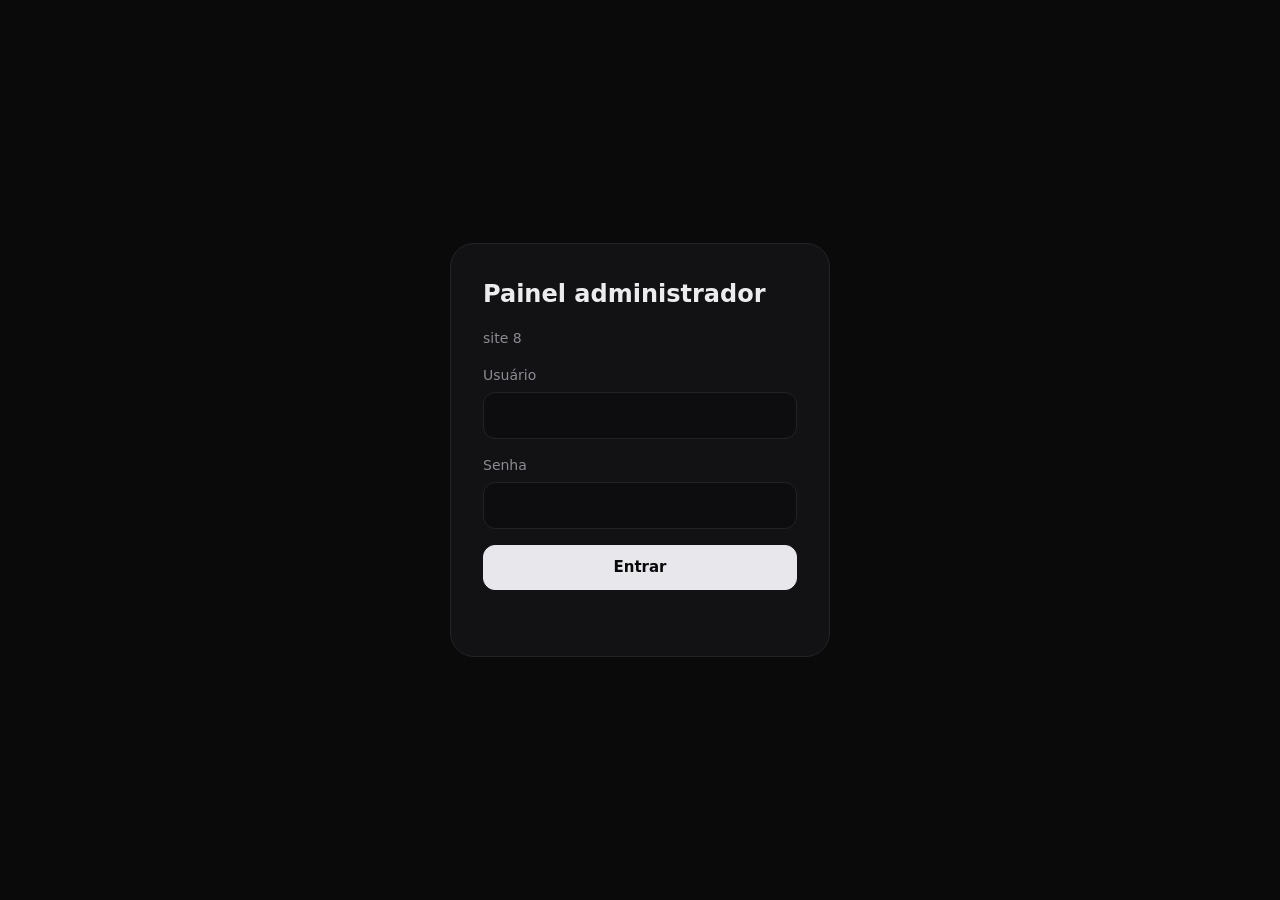
==== static/admin.html @ b398e5f8 "painel /admin: clientes e prompts da IA editáveis sem deploy (login único)" ====
<!doctype html>
<html lang="pt-BR">
<head>
<meta charset="utf-8">
<meta name="viewport" content="width=device-width,initial-scale=1">
<meta name="robots" content="noindex">
<title>Admin</title>
<style>
:root{--bg:#0a0a0b;--card:#121214;--bd:#232327;--fg:#ececef;--mut:#8b8b93;--ac:#e8e8ec;--ok:#4ade80;--err:#f87171}
*{box-sizing:border-box;margin:0}
body{background:var(--bg);color:var(--fg);font:15px/1.5 Inter,system-ui,-apple-system,Segoe UI,sans-serif;min-height:100vh}
button,input,textarea{font:inherit;color:inherit}
.btn{border:1px solid var(--bd);background:#1a1a1d;border-radius:12px;padding:10px 16px;cursor:pointer;transition:.2s}
.btn:hover{background:#232327}.btn.pri{background:var(--ac);color:#0a0a0b;border-color:var(--ac);font-weight:600}.btn.pri:hover{opacity:.9}
.btn:disabled{opacity:.5;cursor:default}
.entrar{min-height:100vh;display:grid;place-items:center;padding:16px}
.caixa{width:min(380px,100%);background:var(--card);border:1px solid var(--bd);border-radius:24px;padding:32px;display:grid;gap:16px}
.caixa h1{font-size:24px}.caixa p{color:var(--mut);font-size:14px}
label{display:grid;gap:6px;font-size:14px;color:var(--mut)}
input{background:#0d0d0f;border:1px solid var(--bd);border-radius:12px;padding:12px}
input:focus,textarea:focus{outline:2px solid #3a3a40;outline-offset:0}
.topo{position:sticky;top:0;z-index:5;background:rgba(10,10,11,.85);backdrop-filter:blur(12px);border-bottom:1px solid var(--bd)}
.topo .in{max-width:1200px;margin:0 auto;padding:12px 24px;display:flex;align-items:center;gap:16px}
.topo b{font-size:16px}.topo .dim{color:var(--mut);font-size:13px}
.abas{display:flex;gap:4px;margin-left:auto;background:var(--card);border:1px solid var(--bd);border-radius:999px;padding:4px}
.abas button{border:0;background:none;padding:6px 14px;border-radius:999px;cursor:pointer;color:var(--mut)}
.abas button[aria-selected=true]{background:#232327;color:var(--fg)}
main{max-width:1200px;margin:0 auto;padding:24px}
.kpis{display:grid;grid-template-columns:repeat(3,1fr);gap:12px;margin-bottom:16px}
.kpi{background:var(--card);border:1px solid var(--bd);border-radius:16px;padding:16px}.kpi small{color:var(--mut)}.kpi b{display:block;font-size:28px}
.lista{background:var(--card);border:1px solid var(--bd);border-radius:16px;overflow:hidden}
.linha{display:grid;grid-template-columns:2fr 1fr 1fr 1fr;gap:12px;padding:12px 16px;border-top:1px solid var(--bd);font-size:14px}
.linha:first-child{border-top:0;color:var(--mut);font-size:12px;text-transform:uppercase;letter-spacing:.04em}
.pill{display:inline-block;padding:2px 10px;border-radius:999px;font-size:12px;border:1px solid var(--bd)}.pill.on{border-color:#1f5f3a;color:var(--ok)}
.busca{margin-bottom:12px;width:100%}
.ed{display:grid;grid-template-columns:240px 1fr;gap:16px;align-items:start}
.skills{display:grid;gap:6px}.skills button{text-align:left;border:1px solid var(--bd);background:var(--card);border-radius:12px;padding:12px;cursor:pointer}
.skills button[aria-current=true]{border-color:#55555d;background:#1a1a1d}.skills small{display:block;color:var(--mut);font-size:12px}
.painel{background:var(--card);border:1px solid var(--bd);border-radius:16px;padding:16px;display:grid;gap:12px}
.painel .cab{display:flex;gap:8px;align-items:center;flex-wrap:wrap}.painel .cab b{margin-right:auto}
textarea{width:100%;min-height:62vh;background:#0d0d0f;border:1px solid var(--bd);border-radius:12px;padding:16px;font:13.5px/1.6 ui-monospace,SFMono-Regular,Menlo,Consolas,monospace;resize:vertical;tab-size:2}
.hist{display:flex;gap:6px;flex-wrap:wrap;font-size:12px}.hist button{border:1px solid var(--bd);background:none;border-radius:999px;padding:4px 10px;cursor:pointer;color:var(--mut)}
.msg{font-size:13px;color:var(--mut);min-height:18px}.msg.erro{color:var(--err)}.msg.ok{color:var(--ok)}
@media (max-width:760px){.ed{grid-template-columns:1fr}.linha{grid-template-columns:1fr 1fr}.kpis{grid-template-columns:1fr}}
</style>
</head>
<body>
<div class="entrar" id="v-entrar" hidden>
  <form class="caixa" id="f-entrar">
    <h1>Painel administrador</h1><p id="produto-nome"></p>
    <label>Usuário<input id="e-u" autocomplete="username" required></label>
    <label>Senha<input id="e-s" type="password" autocomplete="current-password" required></label>
    <button class="btn pri">Entrar</button><div class="msg" id="e-msg"></div>
  </form>
</div>
<div id="v-painel" hidden>
  <header class="topo"><div class="in"><b id="tit">Admin</b><span class="dim">painel administrador</span>
    <nav class="abas"><button data-aba="clientes" aria-selected="true">Clientes</button><button data-aba="skills">Skills da IA</button></nav>
    <button class="btn" id="sair">Sair</button></div></header>
  <main>
    <section data-p="clientes">
      <div class="kpis" id="kpis"></div>
      <input class="busca" id="busca" placeholder="Buscar por e-mail ou plano">
      <div class="lista" id="clientes"></div>
    </section>
    <section data-p="skills" hidden>
      <div class="ed"><div class="skills" id="skills"></div>
        <div class="painel" id="editor"><p class="msg">Escolha uma skill.</p></div></div>
    </section>
  </main>
</div>
<script>
;(() => {
  const $ = (q) => document.querySelector(q), $$ = (q) => [...document.querySelectorAll(q)]
  const esc = (s) => String(s ?? '').replace(/[&<>"']/g, (c) => ({ '&': '&amp;', '<': '&lt;', '>': '&gt;', '"': '&quot;', "'": '&#39;' })[c])
  const data = (t) => t ? new Date(t * 1000).toLocaleString('pt-BR', { dateStyle: 'short', timeStyle: 'short' }) : '—'
  const produto = location.hostname.split('.')[0].replace(/-/g, ' ')
  document.title = 'Admin · ' + produto; $('#tit').textContent = produto; $('#produto-nome').textContent = produto
  async function api(u, op = {}) {
    const r = await fetch(u, { ...op, headers: { 'Content-Type': 'application/json' } })
    let j = {}; try { j = await r.json() } catch {}
    if (r.status === 401 && !u.endsWith('/entrar')) { mostrar(false); throw new Error('entre de novo') }
    if (!r.ok) throw new Error(typeof j.detail === 'string' ? j.detail : 'Não deu certo.')
    return j
  }
  let CLI = [], ATUAL = null, SUJO = false
  function mostrar(logado) { $('#v-entrar').hidden = logado; $('#v-painel').hidden = !logado; if (logado) clientes() }
  $('#f-entrar').onsubmit = async (e) => { e.preventDefault(); try { await api('/api/admin/entrar', { method: 'POST', body: JSON.stringify({ usuario: $('#e-u').value, senha: $('#e-s').value }) }); mostrar(true) } catch (err) { $('#e-msg').textContent = err.message; $('#e-msg').className = 'msg erro' } }
  $('#sair').onclick = async () => { await api('/api/admin/sair', { method: 'POST' }); mostrar(false) }
  $$('[data-aba]').forEach((b) => (b.onclick = () => { if (SUJO && !confirm('Há alterações não salvas. Sair mesmo assim?')) return
    $$('[data-aba]').forEach((x) => x.setAttribute('aria-selected', String(x === b))); $$('[data-p]').forEach((p) => (p.hidden = p.dataset.p !== b.dataset.aba)); b.dataset.aba === 'skills' ? skills() : clientes() }))
  function desenhar() {
    const q = $('#busca').value.toLowerCase(), l = CLI.filter((c) => !q || JSON.stringify(c).toLowerCase().includes(q))
    $('#clientes').innerHTML = '<div class="linha"><span>Cliente</span><span>Plano</span><span>Ativo até</span><span>Desde</span></div>' + (l.map((c) =>
      `<div class="linha"><span>${esc(c.email)}</span><span><span class="pill ${c.ativo ? 'on' : ''}">${esc(c.plano || 'grátis')}</span></span><span>${data(c.ativo_ate)}</span><span>${data(c.criado)}</span></div>`).join('') || '<div class="linha"><span>Nenhum cliente.</span></div>')
  }
  async function clientes() { const r = await api('/api/admin/resumo'); CLI = r.clientes
    $('#kpis').innerHTML = `<div class="kpi"><small>Clientes</small><b>${r.total}</b></div><div class="kpi"><small>Com plano ativo</small><b>${r.ativos}</b></div><div class="kpi"><small>Grátis</small><b>${r.total - r.ativos}</b></div>`; desenhar() }
  $('#busca').oninput = desenhar
  async function skills() { const { skills } = await api('/api/admin/skills')
    $('#skills').innerHTML = skills.map((s) => `<button data-s="${esc(s.nome)}" aria-current="${s.nome === ATUAL}"><b>${esc(s.nome)}</b><small>${s.por === 'painel' ? 'editada no painel' : 'versão do repositório'} · ${data(s.atualizado)}</small></button>`).join('')
    $$('[data-s]').forEach((b) => (b.onclick = () => { if (SUJO && !confirm('Há alterações não salvas. Trocar mesmo assim?')) return; abrir(b.dataset.s) }))
    if (!ATUAL && skills[0]) abrir(skills[0].nome) }
  async function abrir(nome) { const s = await api('/api/admin/skills/' + encodeURIComponent(nome)); ATUAL = nome; SUJO = false
    $$('[data-s]').forEach((b) => b.setAttribute('aria-current', String(b.dataset.s === nome)))
    $('#editor').innerHTML = `<div class="cab"><b>${esc(nome)}.md</b><button class="btn" id="restaurar">Restaurar do repositório</button><button class="btn pri" id="salvar">Salvar</button></div>
      <textarea id="txt" spellcheck="false"></textarea><div class="msg" id="s-msg">Salvou, a próxima resposta da IA já usa esta versão.</div>
      ${s.historico.length ? `<div class="hist"><span class="msg">Versões anteriores:</span>${s.historico.map((h) => `<button data-h="${h.id}">${data(h.salvo)}</button>`).join('')}</div>` : ''}`
    $('#txt').value = s.conteudo; $('#txt').oninput = () => { SUJO = true; $('#s-msg').textContent = 'Alterações não salvas.'; $('#s-msg').className = 'msg' }
    $('#salvar').onclick = async () => { try { await api('/api/admin/skills/' + encodeURIComponent(nome), { method: 'PUT', body: JSON.stringify({ conteudo: $('#txt').value }) }); SUJO = false; skills(); abrir(nome).then(() => { $('#s-msg').textContent = 'Salvo.'; $('#s-msg').className = 'msg ok' }) } catch (e) { $('#s-msg').textContent = e.message; $('#s-msg').className = 'msg erro' } }
    $('#restaurar').onclick = async () => { if (!confirm('Voltar para a versão do repositório? A atual fica no histórico.')) return; await api(`/api/admin/skills/${encodeURIComponent(nome)}/restaurar`, { method: 'POST' }); SUJO = false; skills(); abrir(nome) }
    $$('[data-h]').forEach((b) => (b.onclick = async () => { const h = await api(`/api/admin/skills/${encodeURIComponent(nome)}/historico/${b.dataset.h}`); if (confirm('Carregar esta versão no editor? (só grava ao clicar em Salvar)')) { $('#txt').value = h.conteudo; SUJO = true; $('#s-msg').textContent = 'Versão antiga carregada. Clique em Salvar para usar.'; $('#s-msg').className = 'msg' } }))
  }
  window.addEventListener('beforeunload', (e) => { if (SUJO) { e.preventDefault(); e.returnValue = '' } })
  fetch('/api/admin/resumo').then((r) => mostrar(r.ok)).catch(() => mostrar(false))
})()
</script>
</body>
</html>
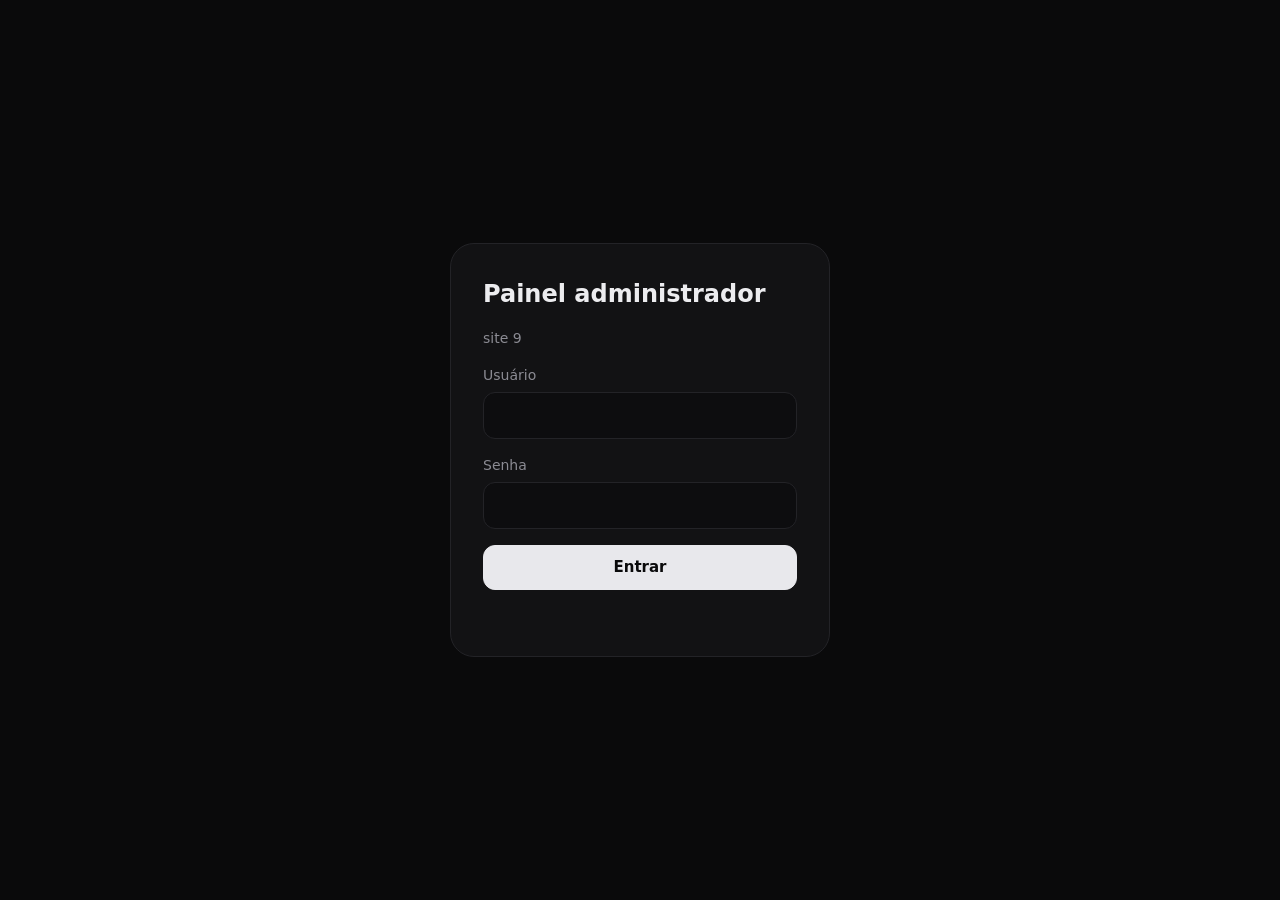
==== commit eec7b311: "painel: rotas em /api/painel (não colide com rotas de admin antigas)" ====
--- a/static/admin.html
+++ b/static/admin.html
@@ -85,8 +85,8 @@
   }
   let CLI = [], ATUAL = null, SUJO = false
   function mostrar(logado) { $('#v-entrar').hidden = logado; $('#v-painel').hidden = !logado; if (logado) clientes() }
-  $('#f-entrar').onsubmit = async (e) => { e.preventDefault(); try { await api('/api/admin/entrar', { method: 'POST', body: JSON.stringify({ usuario: $('#e-u').value, senha: $('#e-s').value }) }); mostrar(true) } catch (err) { $('#e-msg').textContent = err.message; $('#e-msg').className = 'msg erro' } }
-  $('#sair').onclick = async () => { await api('/api/admin/sair', { method: 'POST' }); mostrar(false) }
+  $('#f-entrar').onsubmit = async (e) => { e.preventDefault(); try { await api('/api/painel/entrar', { method: 'POST', body: JSON.stringify({ usuario: $('#e-u').value, senha: $('#e-s').value }) }); mostrar(true) } catch (err) { $('#e-msg').textContent = err.message; $('#e-msg').className = 'msg erro' } }
+  $('#sair').onclick = async () => { await api('/api/painel/sair', { method: 'POST' }); mostrar(false) }
   $$('[data-aba]').forEach((b) => (b.onclick = () => { if (SUJO && !confirm('Há alterações não salvas. Sair mesmo assim?')) return
     $$('[data-aba]').forEach((x) => x.setAttribute('aria-selected', String(x === b))); $$('[data-p]').forEach((p) => (p.hidden = p.dataset.p !== b.dataset.aba)); b.dataset.aba === 'skills' ? skills() : clientes() }))
   function desenhar() {
@@ -94,25 +94,25 @@
     $('#clientes').innerHTML = '<div class="linha"><span>Cliente</span><span>Plano</span><span>Ativo até</span><span>Desde</span></div>' + (l.map((c) =>
       `<div class="linha"><span>${esc(c.email)}</span><span><span class="pill ${c.ativo ? 'on' : ''}">${esc(c.plano || 'grátis')}</span></span><span>${data(c.ativo_ate)}</span><span>${data(c.criado)}</span></div>`).join('') || '<div class="linha"><span>Nenhum cliente.</span></div>')
   }
-  async function clientes() { const r = await api('/api/admin/resumo'); CLI = r.clientes
+  async function clientes() { const r = await api('/api/painel/resumo'); CLI = r.clientes
     $('#kpis').innerHTML = `<div class="kpi"><small>Clientes</small><b>${r.total}</b></div><div class="kpi"><small>Com plano ativo</small><b>${r.ativos}</b></div><div class="kpi"><small>Grátis</small><b>${r.total - r.ativos}</b></div>`; desenhar() }
   $('#busca').oninput = desenhar
-  async function skills() { const { skills } = await api('/api/admin/skills')
+  async function skills() { const { skills } = await api('/api/painel/skills')
     $('#skills').innerHTML = skills.map((s) => `<button data-s="${esc(s.nome)}" aria-current="${s.nome === ATUAL}"><b>${esc(s.nome)}</b><small>${s.por === 'painel' ? 'editada no painel' : 'versão do repositório'} · ${data(s.atualizado)}</small></button>`).join('')
     $$('[data-s]').forEach((b) => (b.onclick = () => { if (SUJO && !confirm('Há alterações não salvas. Trocar mesmo assim?')) return; abrir(b.dataset.s) }))
     if (!ATUAL && skills[0]) abrir(skills[0].nome) }
-  async function abrir(nome) { const s = await api('/api/admin/skills/' + encodeURIComponent(nome)); ATUAL = nome; SUJO = false
+  async function abrir(nome) { const s = await api('/api/painel/skills/' + encodeURIComponent(nome)); ATUAL = nome; SUJO = false
     $$('[data-s]').forEach((b) => b.setAttribute('aria-current', String(b.dataset.s === nome)))
     $('#editor').innerHTML = `<div class="cab"><b>${esc(nome)}.md</b><button class="btn" id="restaurar">Restaurar do repositório</button><button class="btn pri" id="salvar">Salvar</button></div>
       <textarea id="txt" spellcheck="false"></textarea><div class="msg" id="s-msg">Salvou, a próxima resposta da IA já usa esta versão.</div>
       ${s.historico.length ? `<div class="hist"><span class="msg">Versões anteriores:</span>${s.historico.map((h) => `<button data-h="${h.id}">${data(h.salvo)}</button>`).join('')}</div>` : ''}`
     $('#txt').value = s.conteudo; $('#txt').oninput = () => { SUJO = true; $('#s-msg').textContent = 'Alterações não salvas.'; $('#s-msg').className = 'msg' }
-    $('#salvar').onclick = async () => { try { await api('/api/admin/skills/' + encodeURIComponent(nome), { method: 'PUT', body: JSON.stringify({ conteudo: $('#txt').value }) }); SUJO = false; skills(); abrir(nome).then(() => { $('#s-msg').textContent = 'Salvo.'; $('#s-msg').className = 'msg ok' }) } catch (e) { $('#s-msg').textContent = e.message; $('#s-msg').className = 'msg erro' } }
-    $('#restaurar').onclick = async () => { if (!confirm('Voltar para a versão do repositório? A atual fica no histórico.')) return; await api(`/api/admin/skills/${encodeURIComponent(nome)}/restaurar`, { method: 'POST' }); SUJO = false; skills(); abrir(nome) }
-    $$('[data-h]').forEach((b) => (b.onclick = async () => { const h = await api(`/api/admin/skills/${encodeURIComponent(nome)}/historico/${b.dataset.h}`); if (confirm('Carregar esta versão no editor? (só grava ao clicar em Salvar)')) { $('#txt').value = h.conteudo; SUJO = true; $('#s-msg').textContent = 'Versão antiga carregada. Clique em Salvar para usar.'; $('#s-msg').className = 'msg' } }))
+    $('#salvar').onclick = async () => { try { await api('/api/painel/skills/' + encodeURIComponent(nome), { method: 'PUT', body: JSON.stringify({ conteudo: $('#txt').value }) }); SUJO = false; skills(); abrir(nome).then(() => { $('#s-msg').textContent = 'Salvo.'; $('#s-msg').className = 'msg ok' }) } catch (e) { $('#s-msg').textContent = e.message; $('#s-msg').className = 'msg erro' } }
+    $('#restaurar').onclick = async () => { if (!confirm('Voltar para a versão do repositório? A atual fica no histórico.')) return; await api(`/api/painel/skills/${encodeURIComponent(nome)}/restaurar`, { method: 'POST' }); SUJO = false; skills(); abrir(nome) }
+    $$('[data-h]').forEach((b) => (b.onclick = async () => { const h = await api(`/api/painel/skills/${encodeURIComponent(nome)}/historico/${b.dataset.h}`); if (confirm('Carregar esta versão no editor? (só grava ao clicar em Salvar)')) { $('#txt').value = h.conteudo; SUJO = true; $('#s-msg').textContent = 'Versão antiga carregada. Clique em Salvar para usar.'; $('#s-msg').className = 'msg' } }))
   }
   window.addEventListener('beforeunload', (e) => { if (SUJO) { e.preventDefault(); e.returnValue = '' } })
-  fetch('/api/admin/resumo').then((r) => mostrar(r.ok)).catch(() => mostrar(false))
+  fetch('/api/painel/resumo').then((r) => mostrar(r.ok)).catch(() => mostrar(false))
 })()
 </script>
 </body>
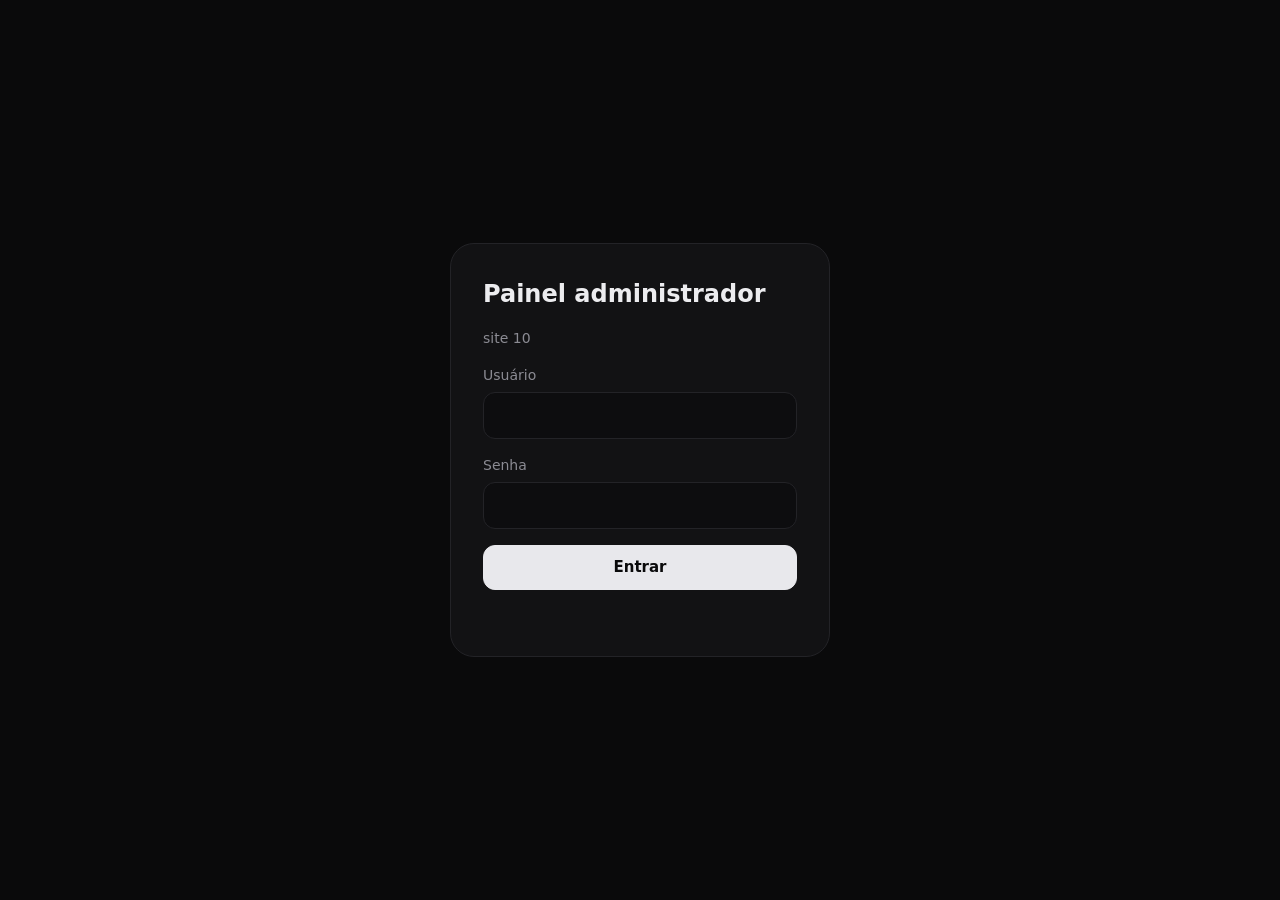
==== commit ad178f33: "Admin padrão: aba Usuários (listar, trocar plano, dar dias, apagar; QA protegido)" ====
--- a/static/admin.html
+++ b/static/admin.html
@@ -115,5 +115,6 @@
   fetch('/api/painel/resumo').then((r) => mostrar(r.ok)).catch(() => mostrar(false))
 })()
 </script>
+<script src="/s/admin_usuarios.js"></script>
 </body>
 </html>
